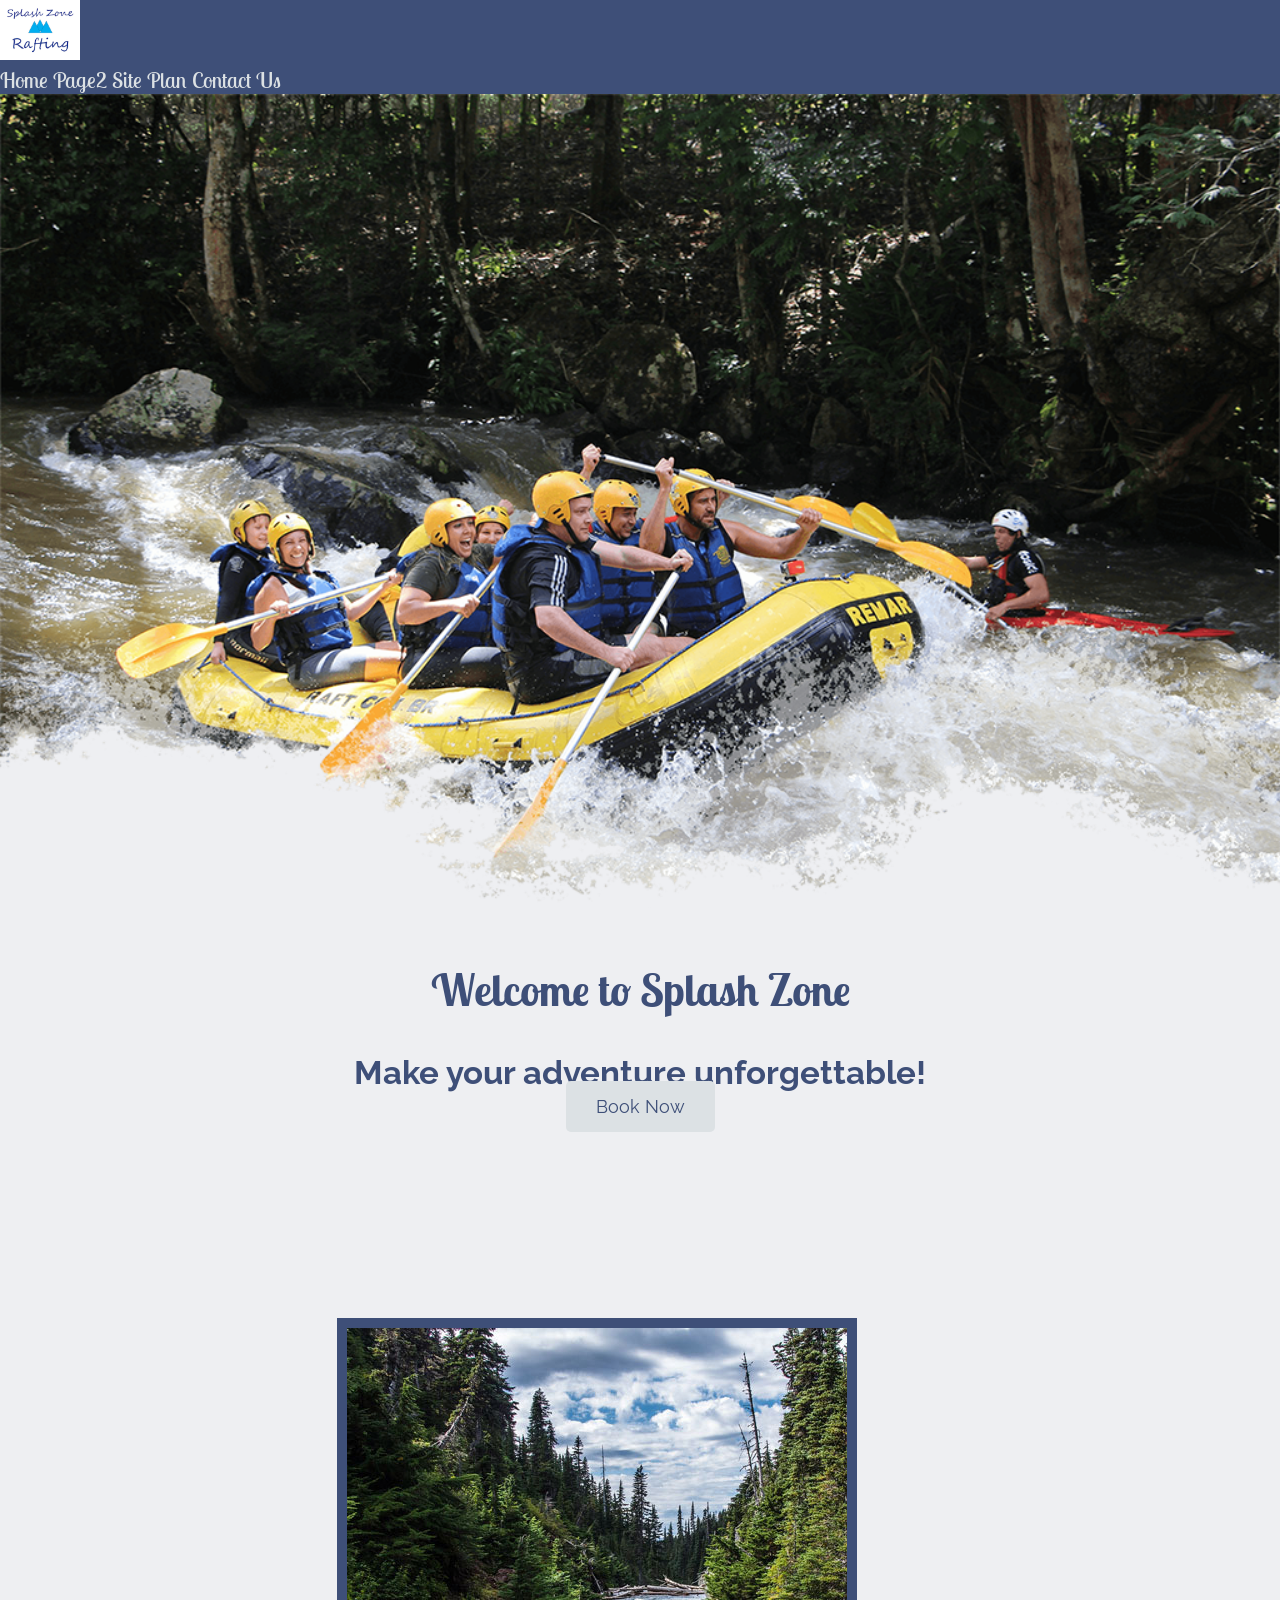
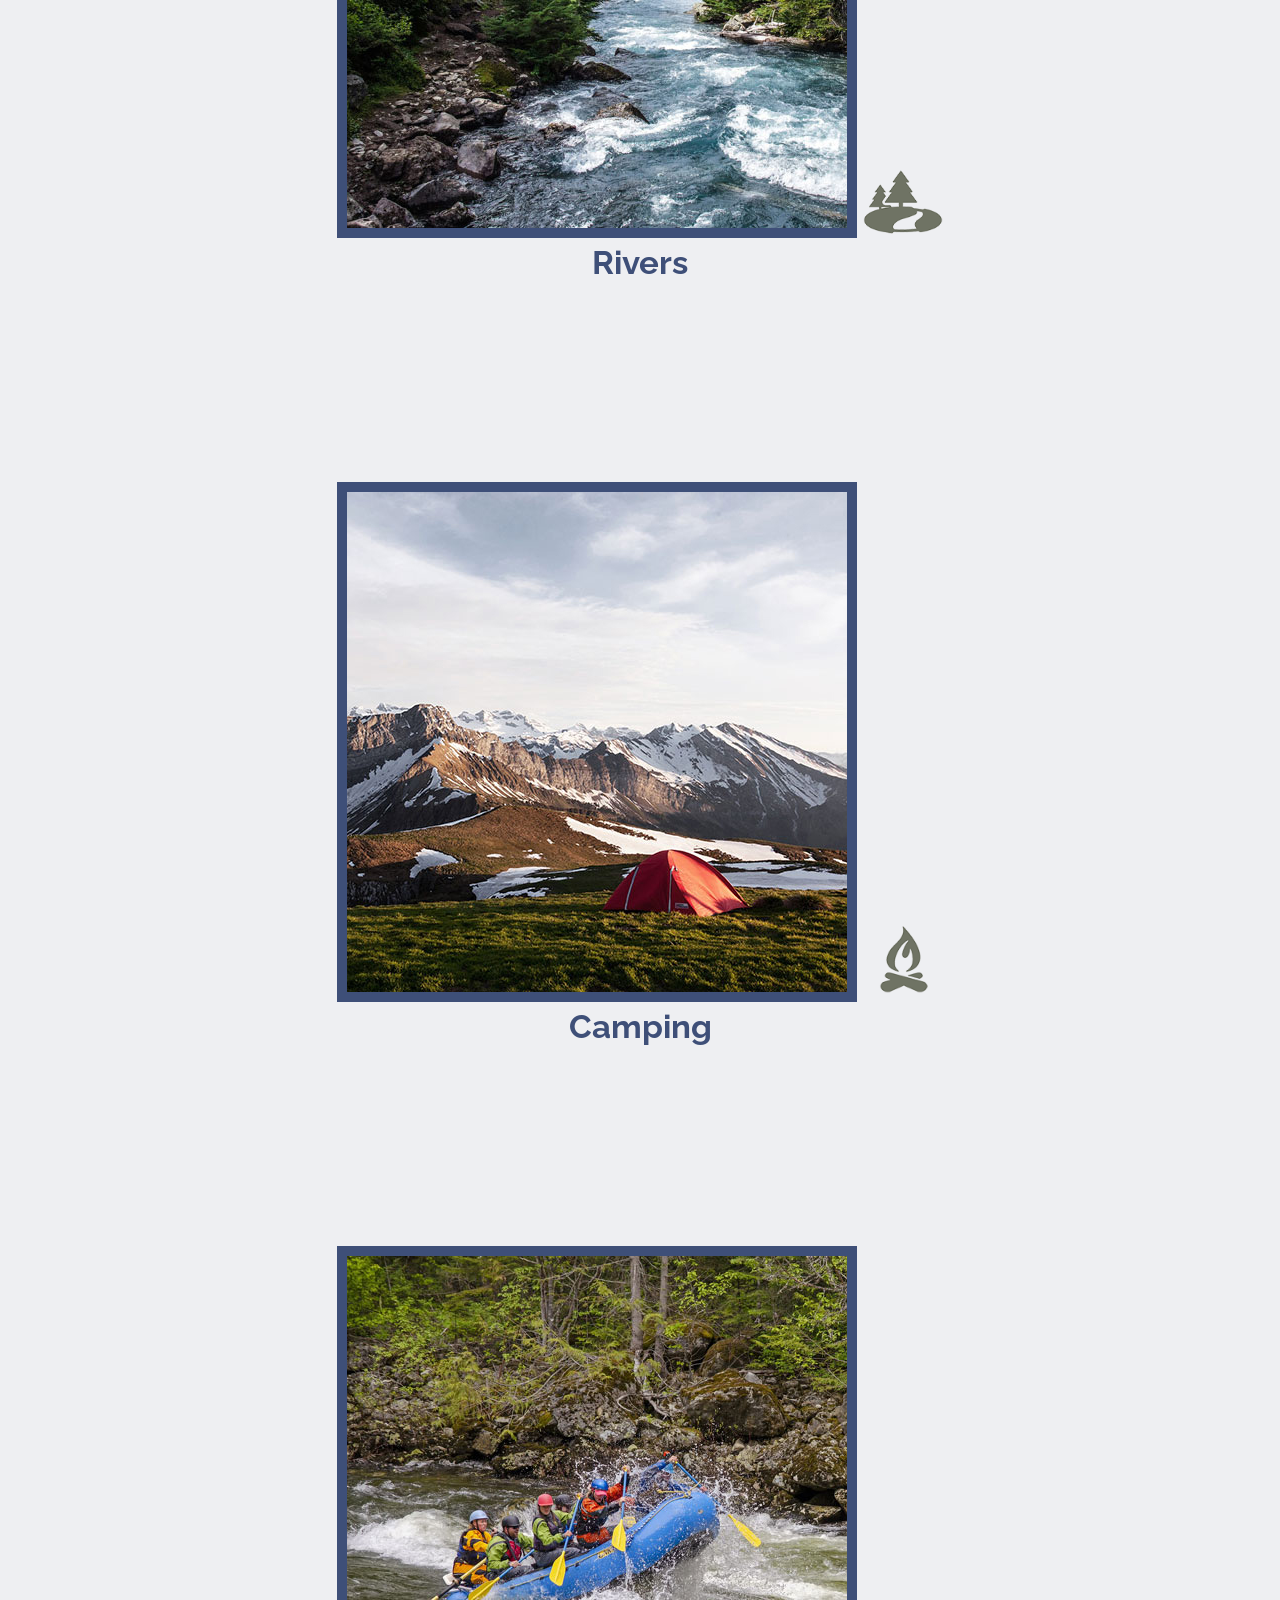
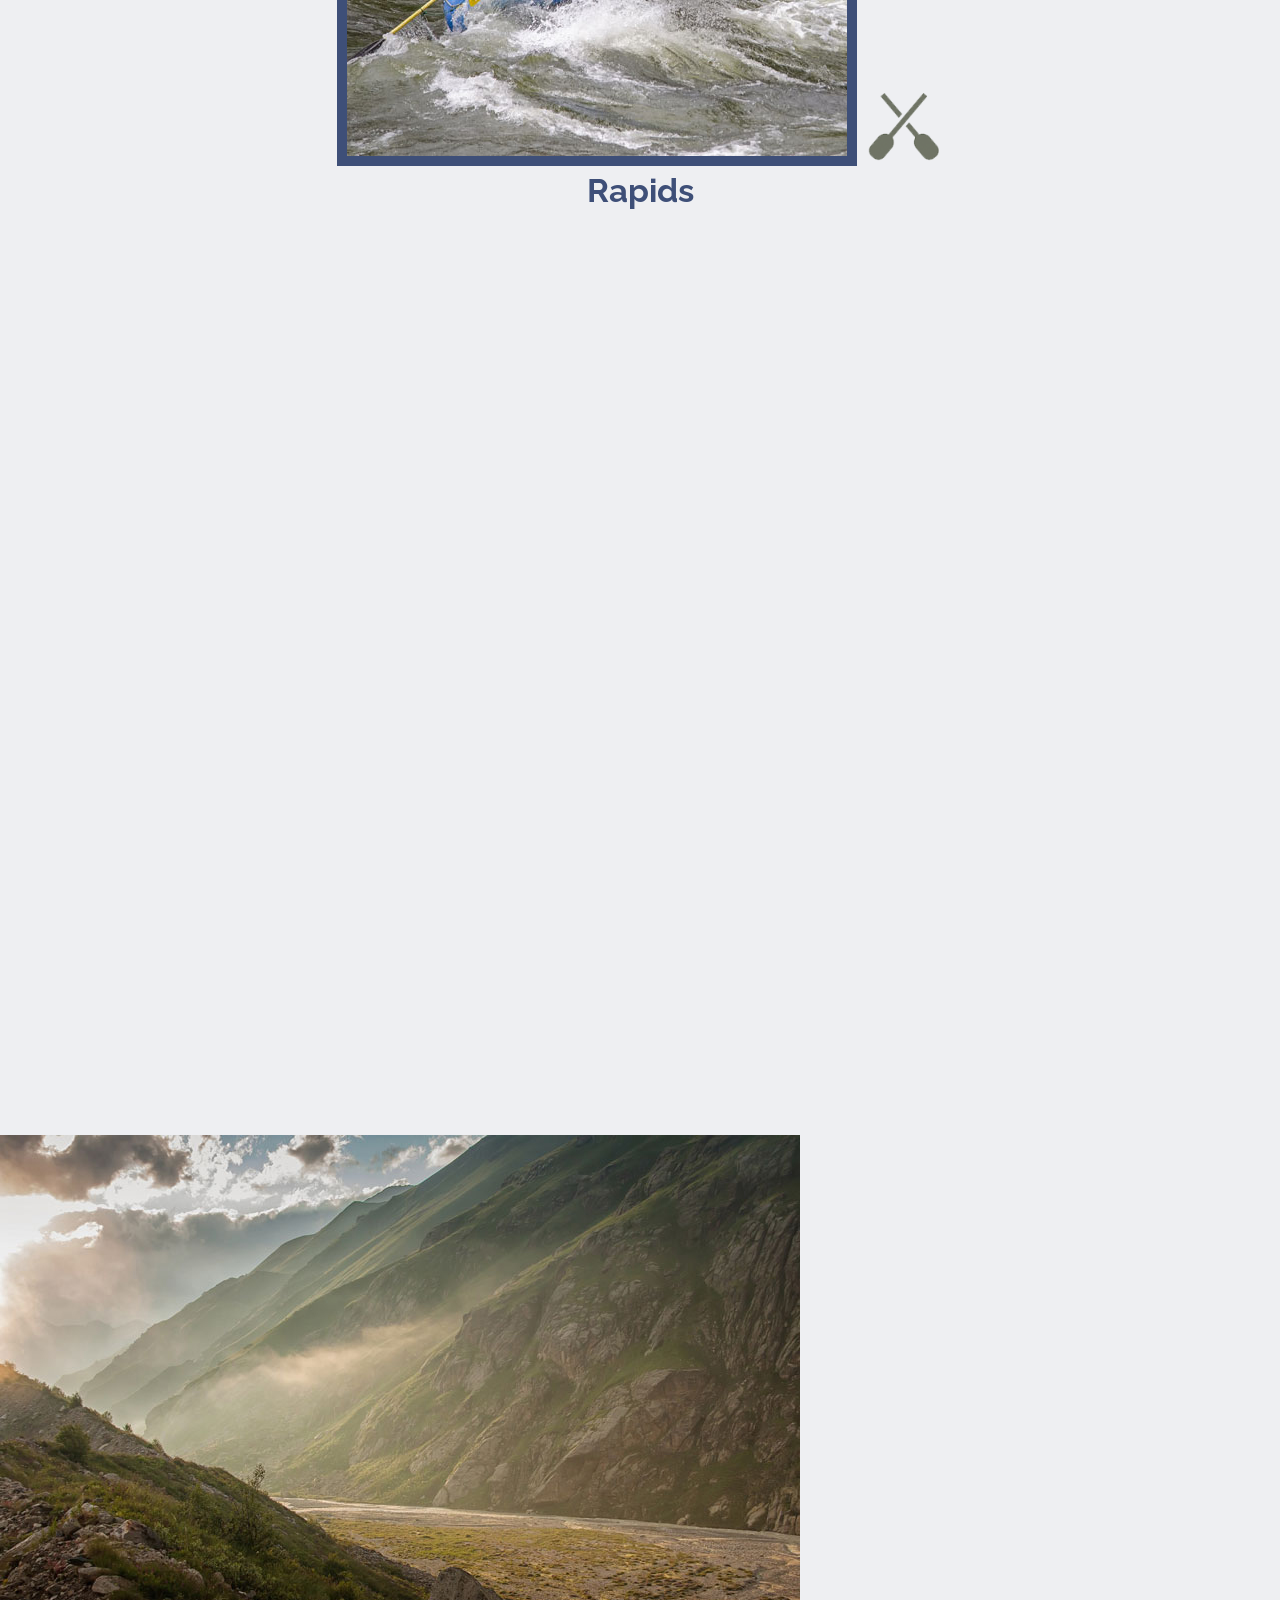
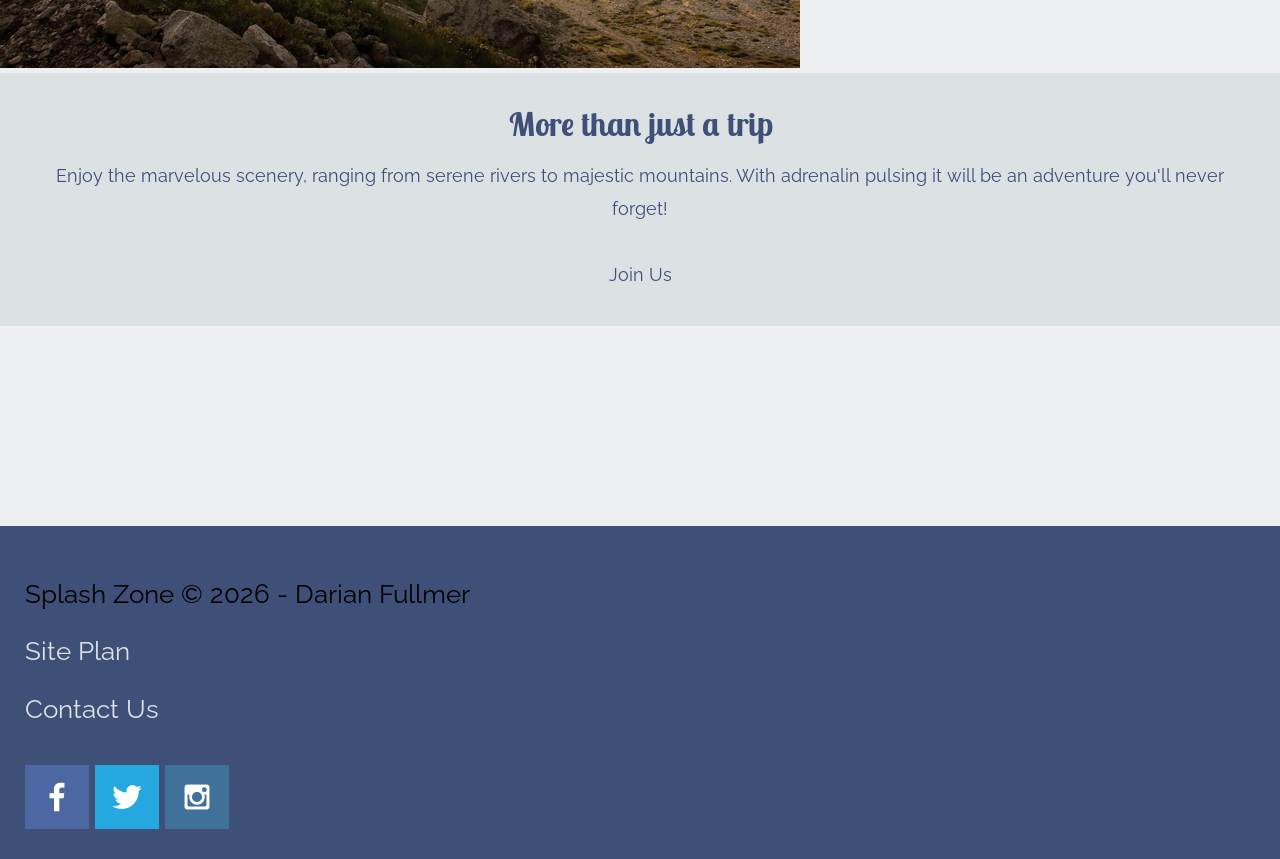
==== wwr/index.html @ d2191a70 "1st commit" ====
<!DOCTYPE html>
    <html lang="en">
    <head>
        <meta charset="UTF-8">
        <meta name="viewport" content="width=device-width, initial-scale=1.0">
        <title>Splash Zone Home</title>
        <link type="text/css" rel="stylesheet" href="styles/styles.css" >

    </head>
    <body>
        <div id="content">
            <header>
                <a href="index.html" id="logo_link">
                    <img class="logo" src="images/splashzonerafting-logo.png" alt="Splash Zone Logo" >
                </a>
            
            <nav>
                    <a href="index.html">Home</a>
                    <a href="#">Page2</a>
                    <a href="site-plan-rafting.html">Site Plan</a>
                    <a href="contactus.html">Contact Us</a>
            </nav>
            </header>
            <div id="hero">
                <div id="hero-box">
                    <img id="hero-img" src="images/hero.png" alt="People enjoying rafting" >
                    <section id="hero-msg">
                        <h1 class="home-title">Welcome to Splash Zone</h1>
                        <h2> Make your adventure unforgettable!</h2>
                        <div class="button-box">
                            <a class='book' href="contactus.html">Book Now</a>
                        </div>
                </section>
            </div>
        </div>
        <main class="home-grid">
            <section class="rivers-card">
                <img class="card-img" src="images/rivers.jpg" alt="river in forest">
                <img class="icon" src="images/river_icon.png" alt="river icon">
                <h2>Rivers</h2>
            </section>
            <section class="camping-card">
                <img class="card-img" src="images/camping.jpg" alt="tent in mountains">
                <img class="icon" src="images/fire_icon.png" alt="fire icon">
                <h2>Camping</h2>
            </section>
            <section class="rapids-card">
                <img class="card-img" src="images/rapids.jpg" alt="rafting boat">
                <img class="icon" src="images/oars.png" alt="oars icon">
                <h2>Rapids</h2>
            </section>
            <div id="background"></div>
            <img class="mountains" src="images/mountains.jpg" alt="Misty mountains">
            <section class="msg">
                <h2>More than just a trip</h2>
                <p>Enjoy the marvelous scenery, ranging from serene rivers to majestic mountains. With adrenalin pulsing it will be an adventure you'll never forget!</p>
                <a class='join' href="rivers.html">Join Us</a>
            </section>
        </main>
            <footer>
                <p>Splash Zone &copy; 2026 - Darian Fullmer</p>
                <p><a href="site-plan-rafting.html">Site Plan</a></p>
                <p><a href="contactus.html">Contact Us</a></p>
                <div class="social">
                    <a href="https://facebook.com" target="_blank">
                        <img src="images/facebook.png" alt="facebook icon" >
                    </a>
                    <a href="https://twitter.com" target="_blank">
                        <img src="images/twitter.png" alt="twitter icon" >
                    </a>
                    <a href="https://instagram.com" target="_blank">
                        <img src="images/instagram.png" alt="instagram icon" >
                    </a>

                </div>
            </footer>
        </div>
    </body>
---- wwr/styles/styles.css ----
/* importing fonts Raleway and Lobster Two */

@import url('https://fonts.googleapis.com/css2?family=Lobster+Two:ital,wght@0,400;0,700;1,400;1,700&family=Raleway:ital,wght@0,100..900;1,100..900&display=swap');


/* full page modifications */
body{
    background-color: #eeeff2;
    font-family: "Raleway", Helvetica, sans-serif;
    font-size: 22px;
    margin: 0;
    padding: 0;
}

#content {
    max-width: 1600px;
    margin: 0 auto;

}

main section {
    text-align: center;
}
main section img {
    box-sizing: border-box;
}
/* header modifications */
header {
    background-color: #3E4F78;
    font-family: "Lobster Two", cursive;
}

.home-title {
    color: #3E4F78;
    font-family: "Lobster Two", cursive;
    font-size: 2em;
    margin-top: 10px;
}
/* footer modifications */
footer {
    background-color: #3E4F78;
    padding: 25px;
    margin-top: 200px;
}

footer a {
    color: #DCE1E4;
    text-decoration: none;
}

footer p {
    font-size: 1.2em;
}

footer a:hover {
    color: #C5CCDE;
    text-decoration: underline;
}

footer .social img {
    padding-top: 15px;
}
/* link modifications */
nav a {
    text-align: center;
    color: #DCE1E4;
    text-decoration: none;
    padding-top: 35px;
}
nav a:hover {
    background-color: #C5CCDE;
    color: #3E4F78;
}
.book, .join{
    background-color: #DCE1E4;
    color: #3E4F78;
    text-decoration: none;
    font-size: 18px;
    padding: 15px 30px;
    margin-top: 50px;
    border-radius: 5px;
}
.book:hover, .join:hover{
    background-color: #3E4F78;
    color: #DCE1E4;
}

/* Hero modifications */
#hero-msg h1 {
    text-align: center;
}
#hero-msg h2 {
    text-align: center;
}

#hero-img {
    width: 100%;

}

/* Message section modifications */
.msg {
    background-color: #DCE1E4;
    line-height: 1.5em;
    padding: 35px;
}
.msg h2{
     color: #3E4F78;
    font-family: "Lobster Two", cursive;
}
.msg p{
     color: #3E4F78;
     font-size: .8em;
    padding-bottom: 15px;
}

/* image modifications */

.icon {
    width: 80px;
    padding-top: 10px;
}
.rivers-card, .rapids-card, .camping-card {
   margin: 200px 0;

}
.card-img {
    border: 10px solid #3e4f78;
}

/* Logo modifications */

.logo {
    width: 80px; 

}

#logo_link {
   padding-top: 5px;
   
}

/* I don't know for these */
.button-box {
    text-align: center;
}

#background {
    height:725px; 
}

h2 {
    color: #3E4F78;
    margin: 0;
}
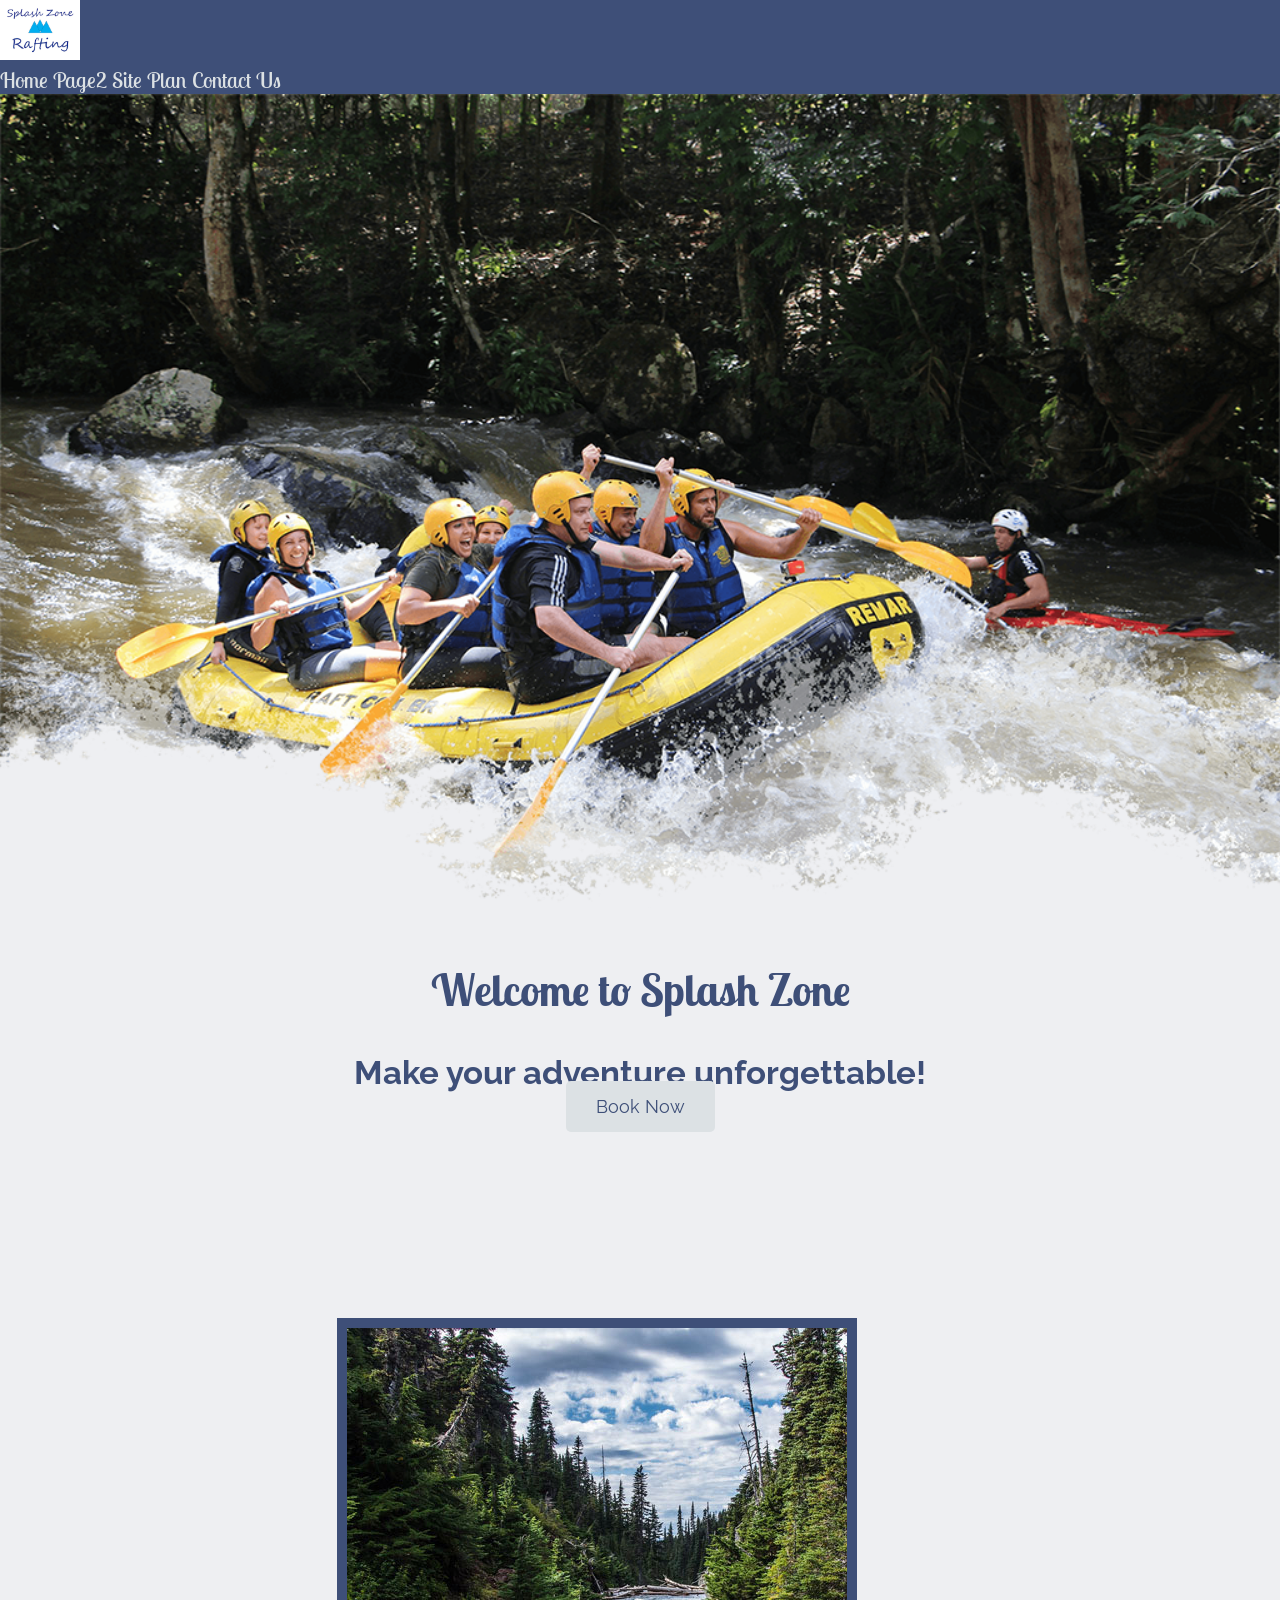
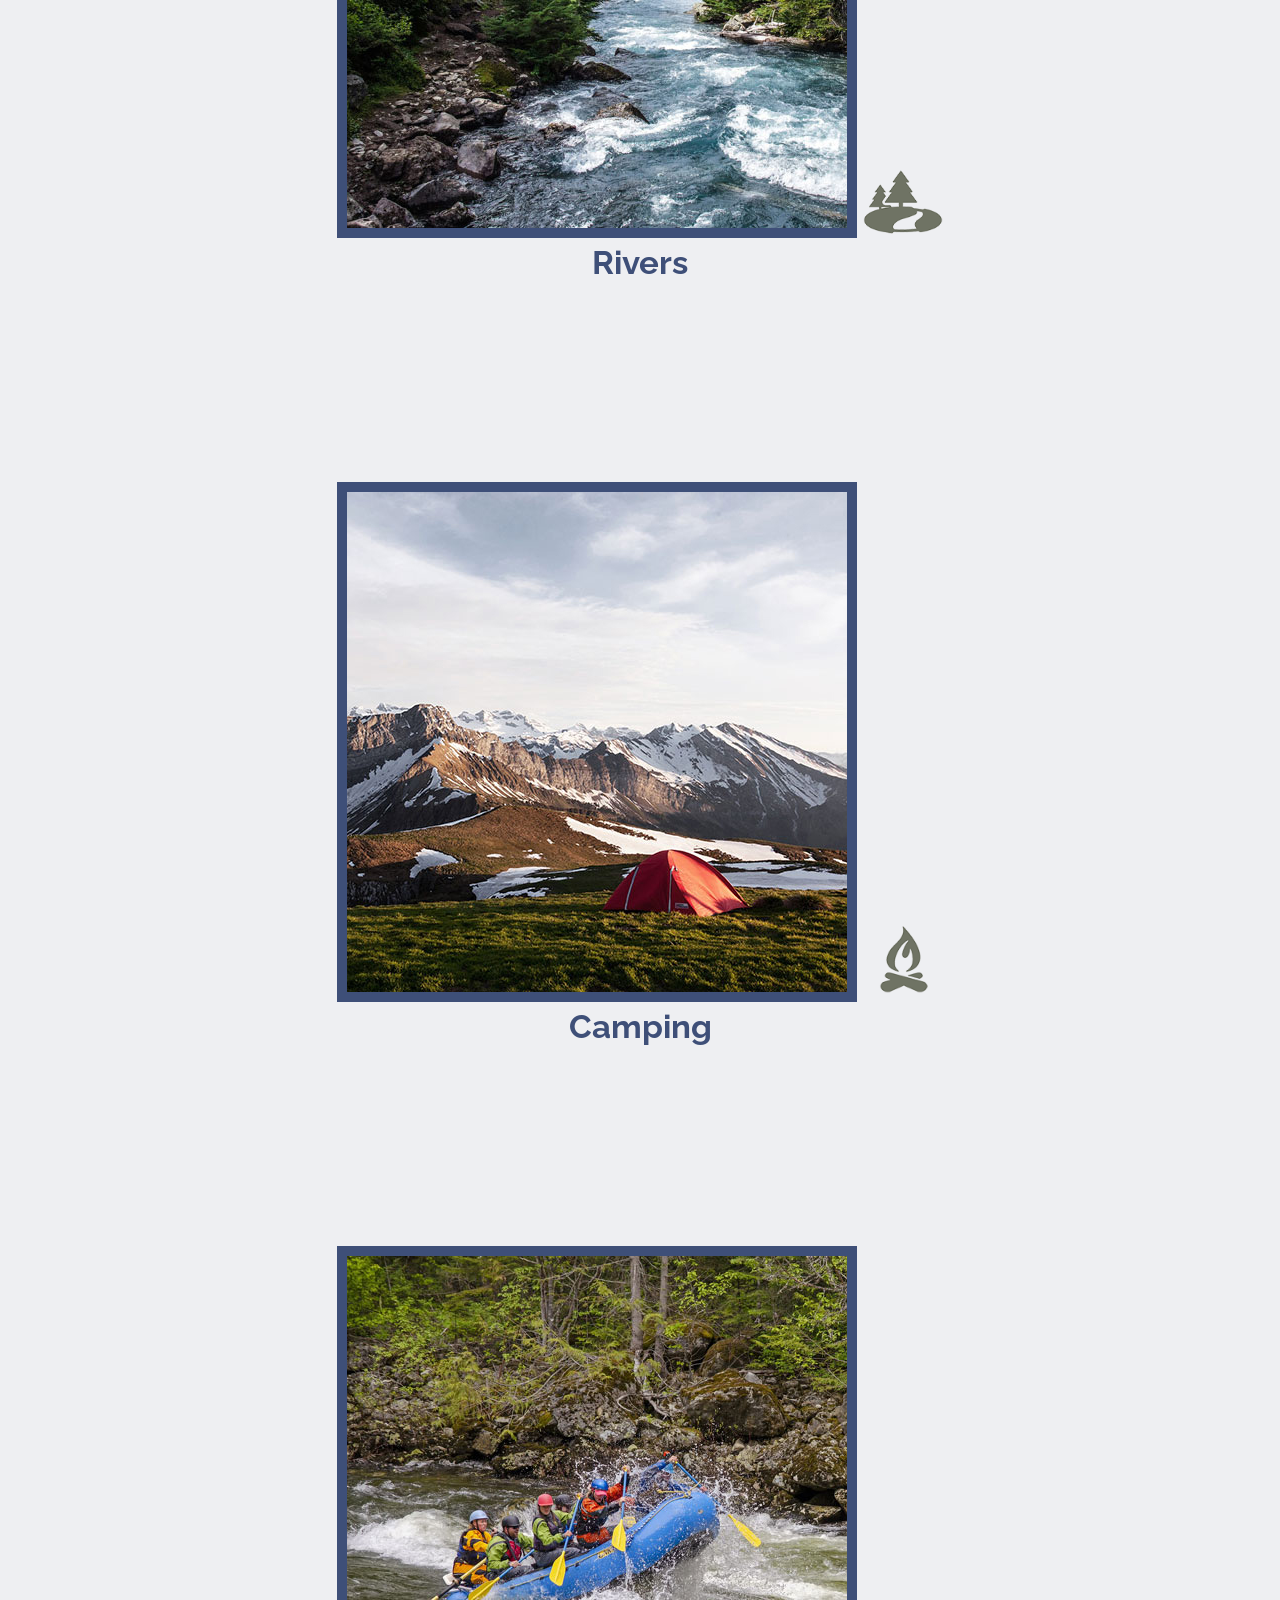
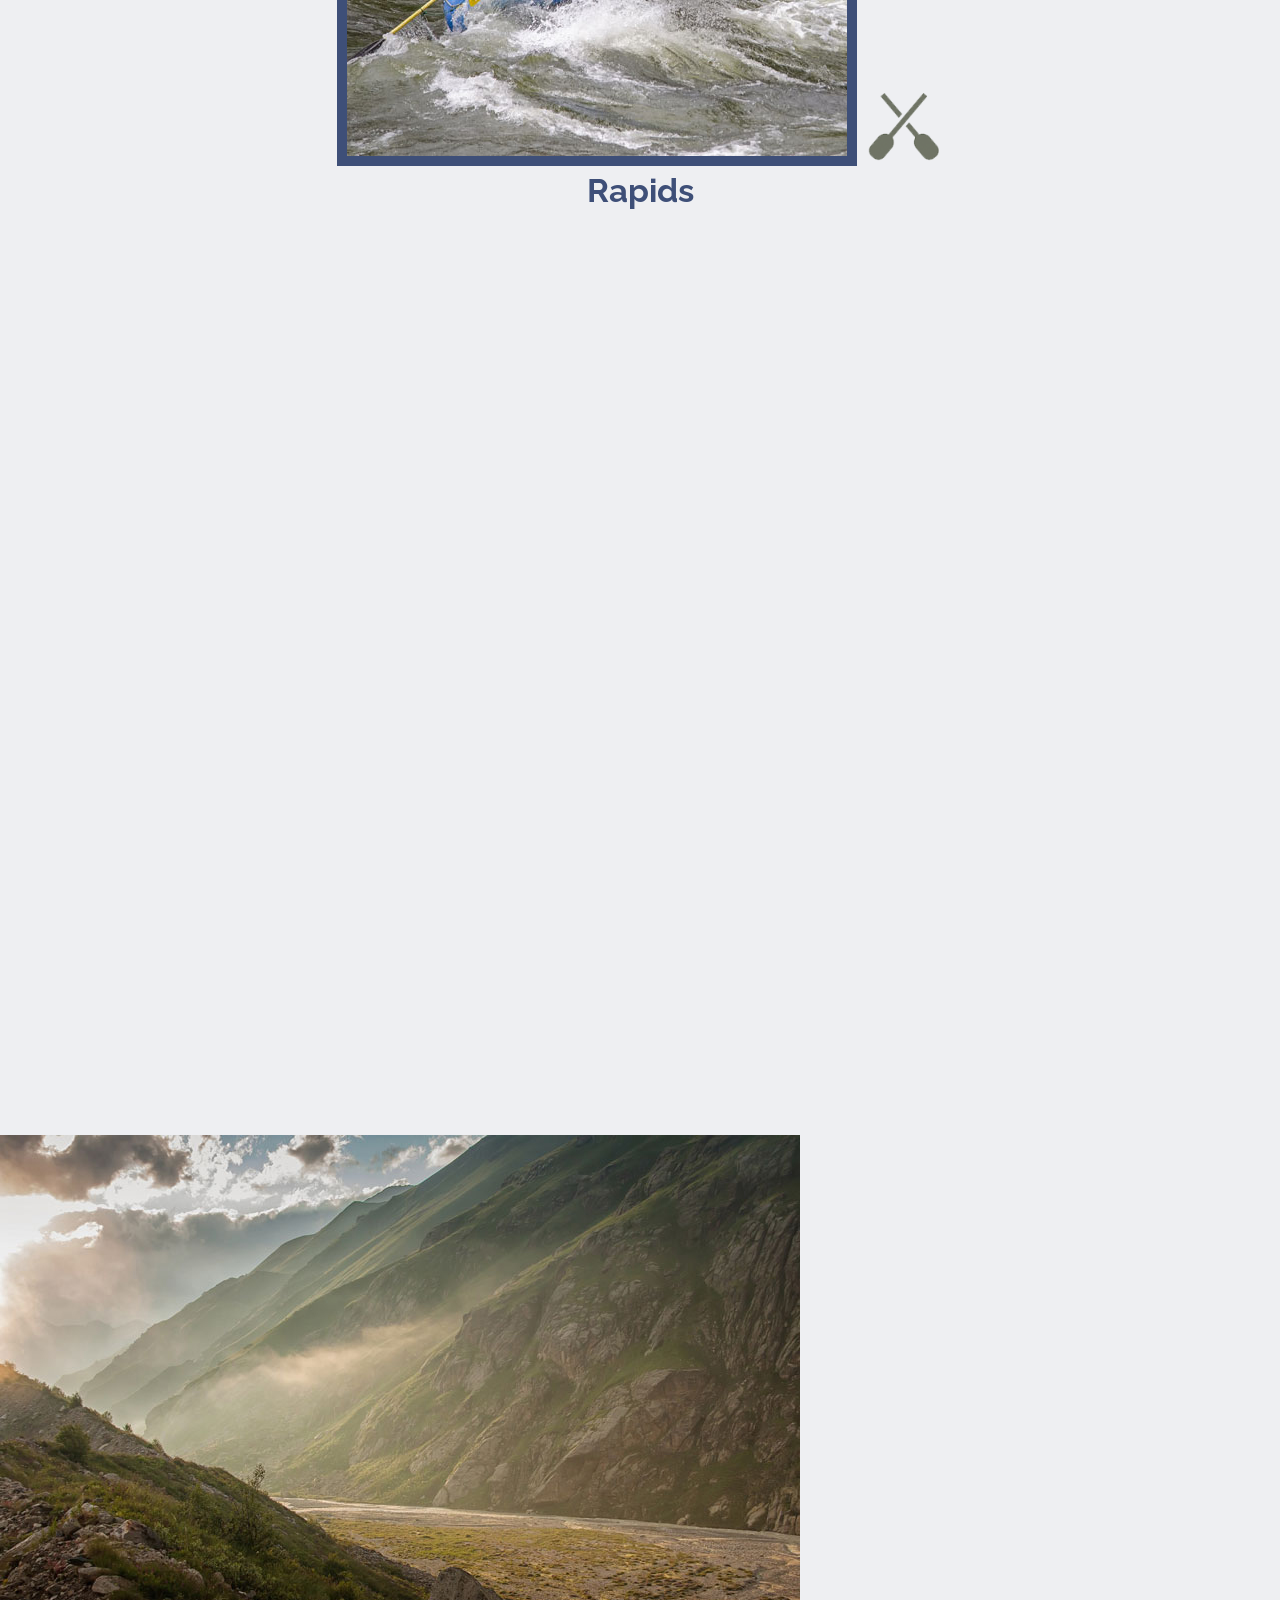
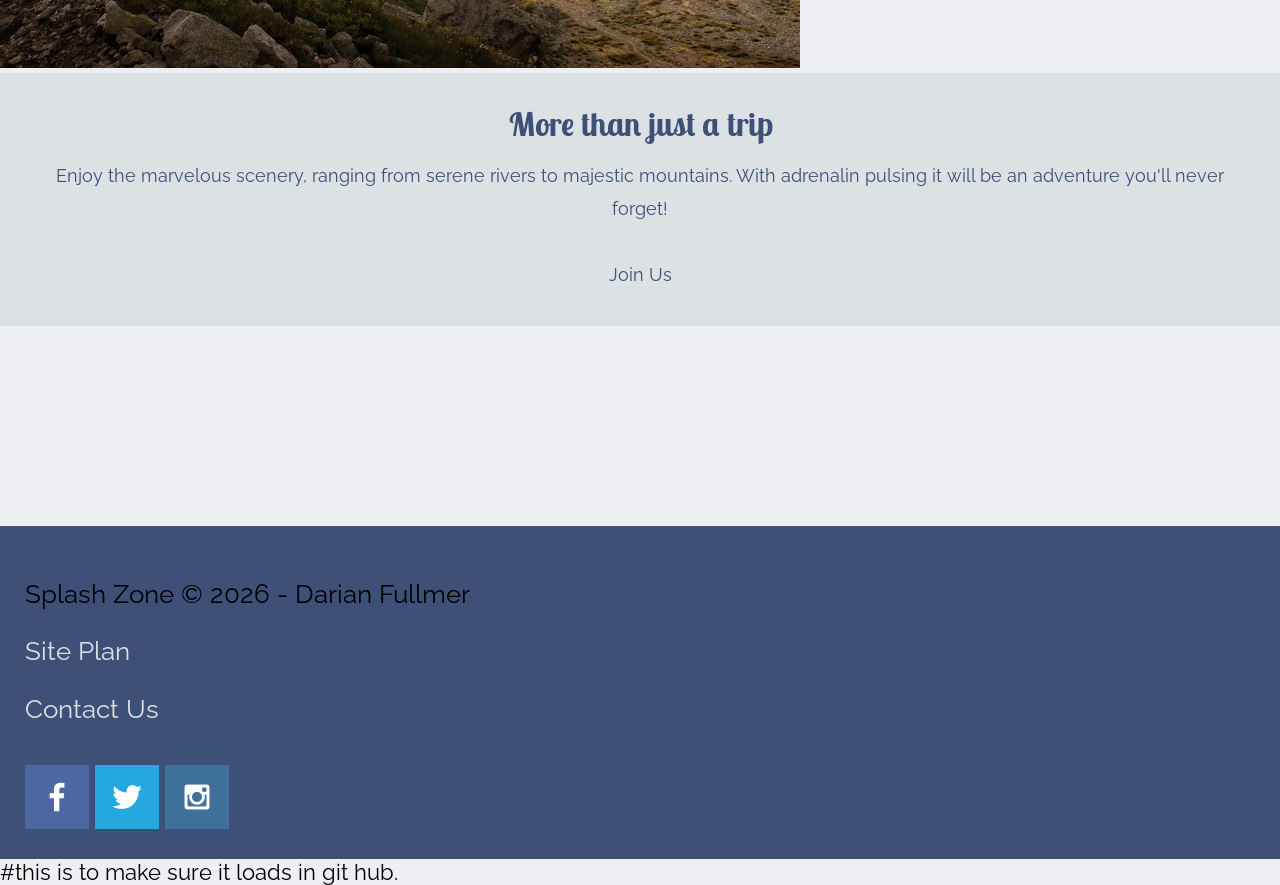
==== commit c2c51028: "ADDing to GitHub" ====
--- a/wwr/index.html
+++ b/wwr/index.html
@@ -75,4 +75,8 @@
                 </div>
             </footer>
         </div>
-    </body>+    </body>
+
+
+
+    #this is to make sure it loads in git hub.
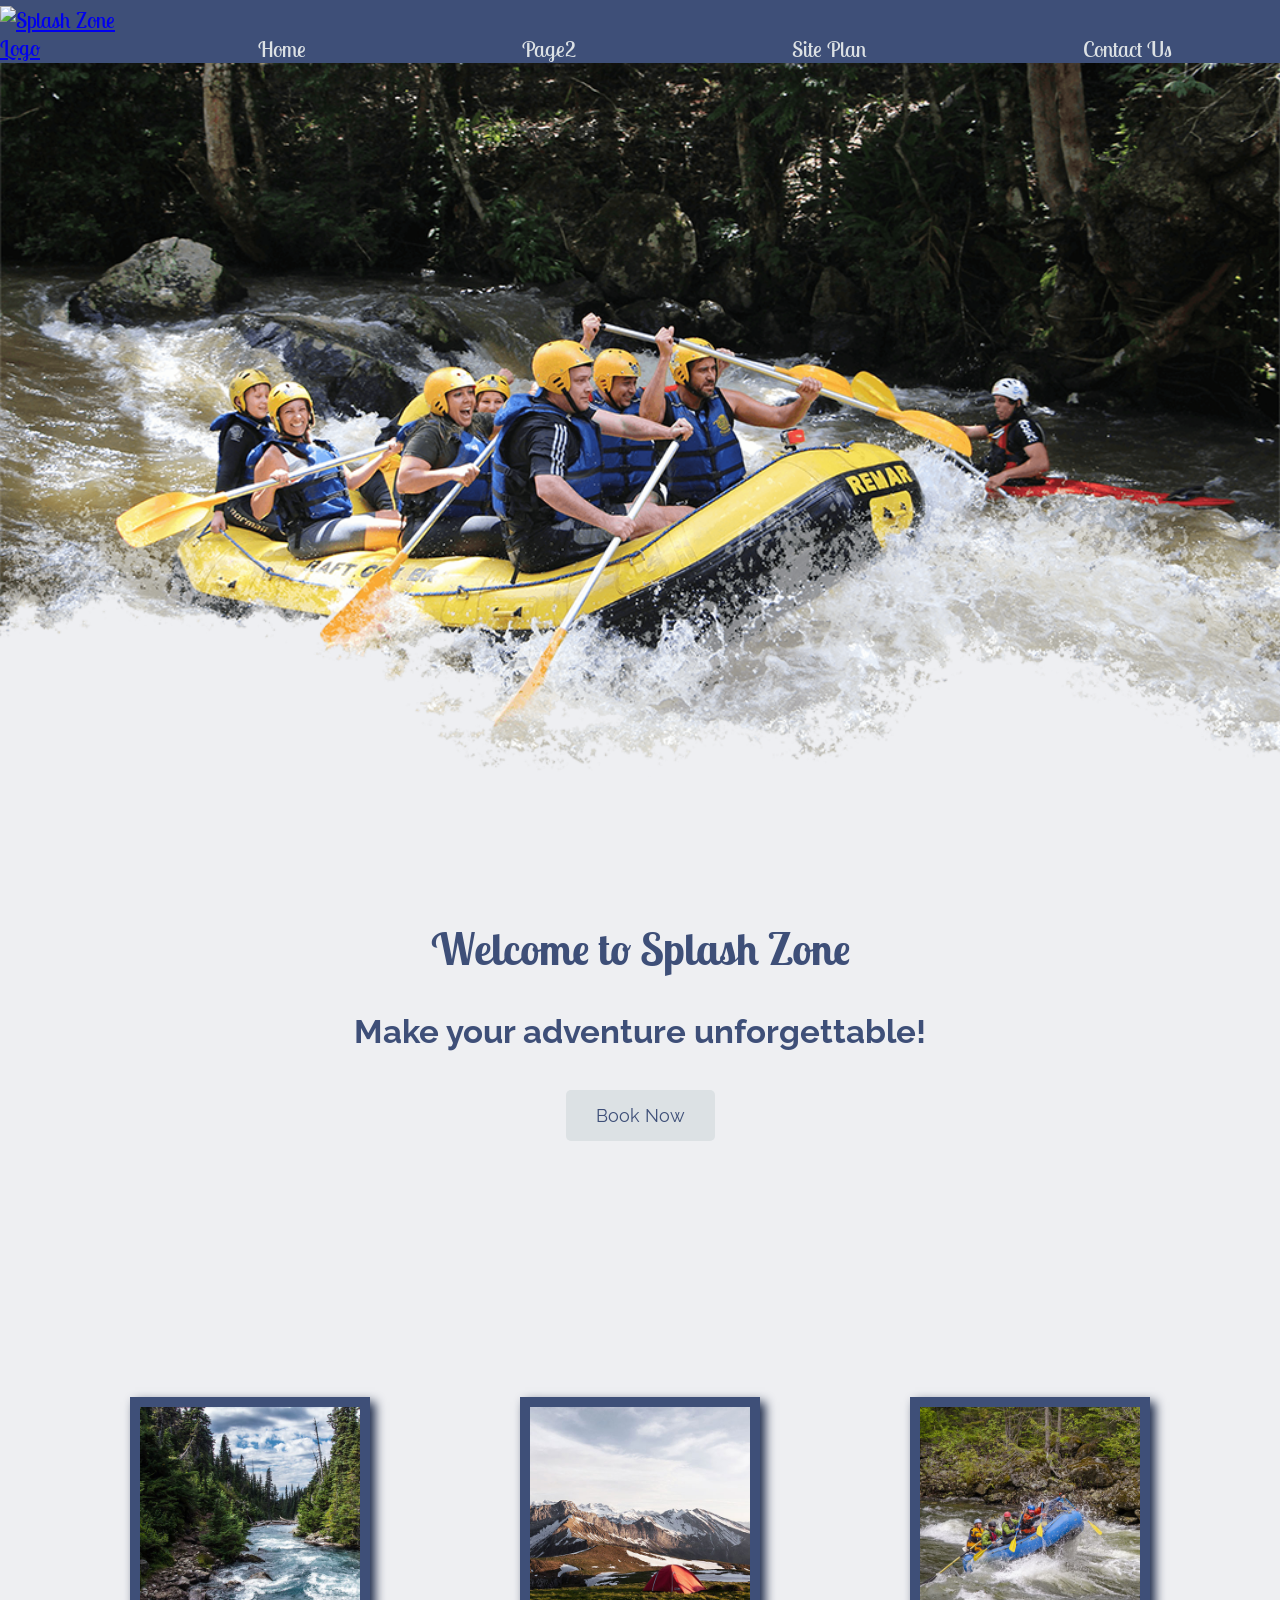
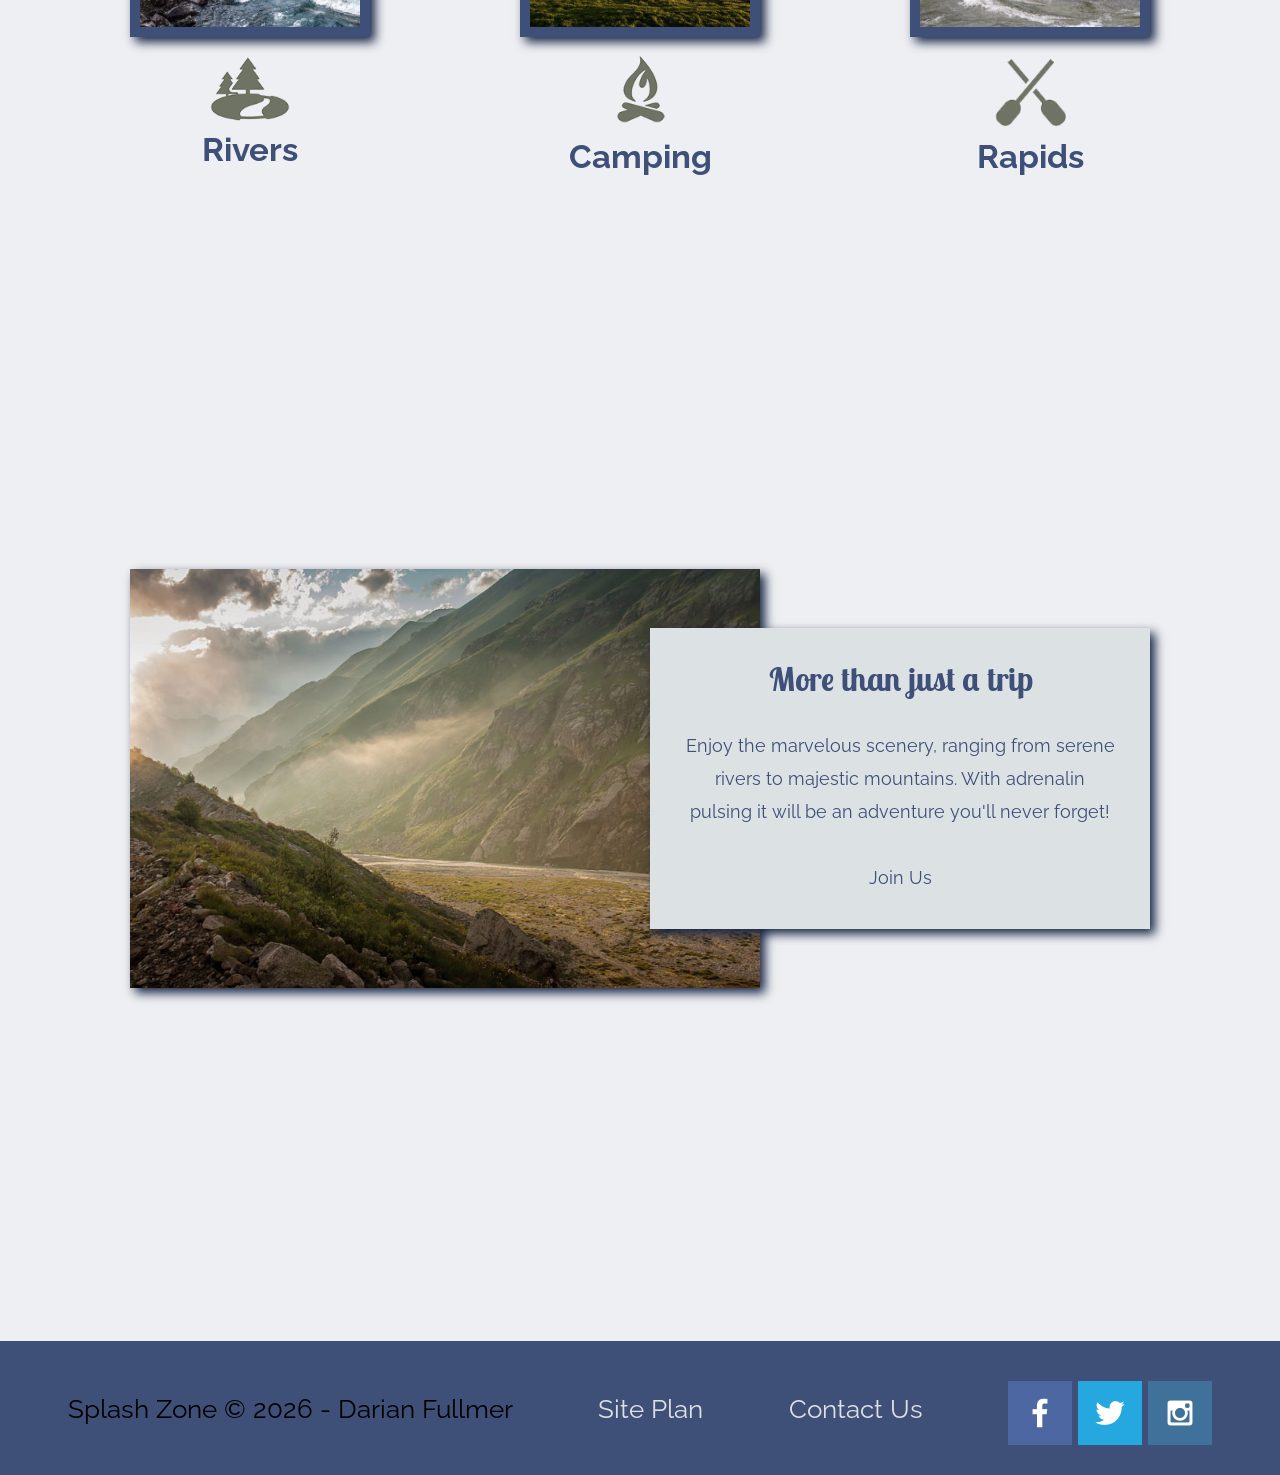
==== commit 2eb7d004: "WWR finished index" ====
--- a/wwr/index.html
+++ b/wwr/index.html
@@ -11,7 +11,7 @@
         <div id="content">
             <header>
                 <a href="index.html" id="logo_link">
-                    <img class="logo" src="images/splashzonerafting-logo.png" alt="Splash Zone Logo" >
+                    <img class="logo" src="images/splashzoneraftinglogo.png" alt="Splash Zone Logo" >
                 </a>
             
             <nav>
@@ -30,9 +30,9 @@
                         <div class="button-box">
                             <a class='book' href="contactus.html">Book Now</a>
                         </div>
-                </section>
-            </div>
-        </div>
+                    </section>
+                </div>
+             </div>
         <main class="home-grid">
             <section class="rivers-card">
                 <img class="card-img" src="images/rivers.jpg" alt="river in forest">
@@ -50,7 +50,7 @@
                 <h2>Rapids</h2>
             </section>
             <div id="background"></div>
-            <img class="mountains" src="images/mountains.jpg" alt="Misty mountains">
+            <img class="mountains" src="images/mountains.jpg" alt="misty mountains">
             <section class="msg">
                 <h2>More than just a trip</h2>
                 <p>Enjoy the marvelous scenery, ranging from serene rivers to majestic mountains. With adrenalin pulsing it will be an adventure you'll never forget!</p>
@@ -79,4 +79,4 @@
 
 
 
-    #this is to make sure it loads in git hub.+    <!-- this is to make sure it loads in Github. -->
--- a/wwr/styles/styles.css
+++ b/wwr/styles/styles.css
@@ -7,7 +7,7 @@
 /* full page modifications */
 body{
     background-color: #eeeff2;
-    font-family: "Raleway", Helvetica, sans-serif;
+    font-family: "Raleway", Helvetica, sans-serif; 
     font-size: 22px;
     margin: 0;
     padding: 0;
@@ -24,11 +24,19 @@
 }
 main section img {
     box-sizing: border-box;
+}
+.home-grid {
+    display: grid;
+    grid-template-columns: repeat(10, 1fr );
+    grid-gap: 20px;
+    margin-top: 50px;
 }
 /* header modifications */
 header {
     background-color: #3E4F78;
     font-family: "Lobster Two", cursive;
+    display: grid;
+    grid-template-columns: 150px auto;
 }
 
 .home-title {
@@ -37,11 +45,15 @@
     font-size: 2em;
     margin-top: 10px;
 }
+
 /* footer modifications */
 footer {
     background-color: #3E4F78;
     padding: 25px;
     margin-top: 200px;
+    display: flex;
+    justify-content: space-around;
+    align-items: center;
 }
 
 footer a {
@@ -62,6 +74,12 @@
     padding-top: 15px;
 }
 /* link modifications */
+
+nav {
+    display: flex;
+    justify-content: space-around;
+
+}
 nav a {
     text-align: center;
     color: #DCE1E4;
@@ -87,6 +105,17 @@
 }
 
 /* Hero modifications */
+#hero {
+    display: grid;
+    grid-template-columns: 1fr 3fr 1fr;
+    margin-top: -100px;
+}
+#hero-msg {
+    grid-column: 2/3;
+    grid-row: 1/2;
+    margin-top: 100px;
+}
+
 #hero-msg h1 {
     text-align: center;
 }
@@ -98,16 +127,26 @@
     width: 100%;
 
 }
+#hero-box {
+    grid-column: 1/4;
+    grid-row: 1/3;
+    z-index: -1;
+
+}
 
 /* Message section modifications */
 .msg {
+    grid-column: 6/10;
+    grid-row: 6/7;
     background-color: #DCE1E4;
     line-height: 1.5em;
     padding: 35px;
+    box-shadow: 5px 5px 10px #162443;
 }
 .msg h2{
      color: #3E4F78;
     font-family: "Lobster Two", cursive;
+    padding-bottom: 15px;
 }
 .msg p{
      color: #3E4F78;
@@ -127,6 +166,35 @@
 }
 .card-img {
     border: 10px solid #3e4f78;
+    transition: transform 0.5s;
+    box-shadow: 5px 5px 10px #162443;
+}
+.card-img:hover {
+    opacity: 0.6;
+    transform: scale(1.1);
+}
+
+.card-img, .mountains {
+    width: 100%;
+    
+}
+.rivers-card {
+    grid-column: 2/4;
+    grid-row: 2/3;
+}
+.camping-card {
+    grid-column: 5/7;
+    grid-row: 2/3;
+}
+.rapids-card {
+    grid-column: 8/10;
+    grid-row: 2/3;
+}
+.mountains {
+    grid-column: 2/7;
+    grid-row: 5/8;
+    box-shadow: 5px 5px 10px #162443;
+
 }
 
 /* Logo modifications */
@@ -138,19 +206,70 @@
 
 #logo_link {
    padding-top: 5px;
-   
+   justify-self: center;
+   align-self: center;
 }
 
 /* I don't know for these */
 .button-box {
     text-align: center;
+    margin-top: 50px;
 }
 
 #background {
     height:725px; 
+    grid-column: 1/11;
+    grid-row: 4/9;
 }
 
 h2 {
     color: #3E4F78;
     margin: 0;
-}+}
+
+
+/* No more CSS PAST THIS */
+@media screen and (max-width: 900px) {
+    #hero, .home-grid {
+        display: block;
+        height: auto;
+    }
+    nav, footer {
+        flex-direction: column;
+    }
+    nav a {
+        display: block;
+        padding: 15px;
+    }
+    #hero {
+        margin-top: 0;
+    }
+    #hero-msg {
+        margin-top: 0;
+    }
+    #hero-msg h4 {
+        display: none;
+    }
+    #hero-msg h1 {
+        color: #6f7364;
+    }
+    .home-title {
+        font-size: 25px;
+    }
+    .rivers-card, .camping-card, .rapids-card { 
+        margin: 50px auto;
+        width: 60%;
+    }
+    #background {
+        display: none;
+    }
+    .mountains, .msg {
+        width: 80%;
+        display: block;
+        margin: 0 auto;
+    }
+    footer {
+        margin-top: 25px;
+    }
+}
+            
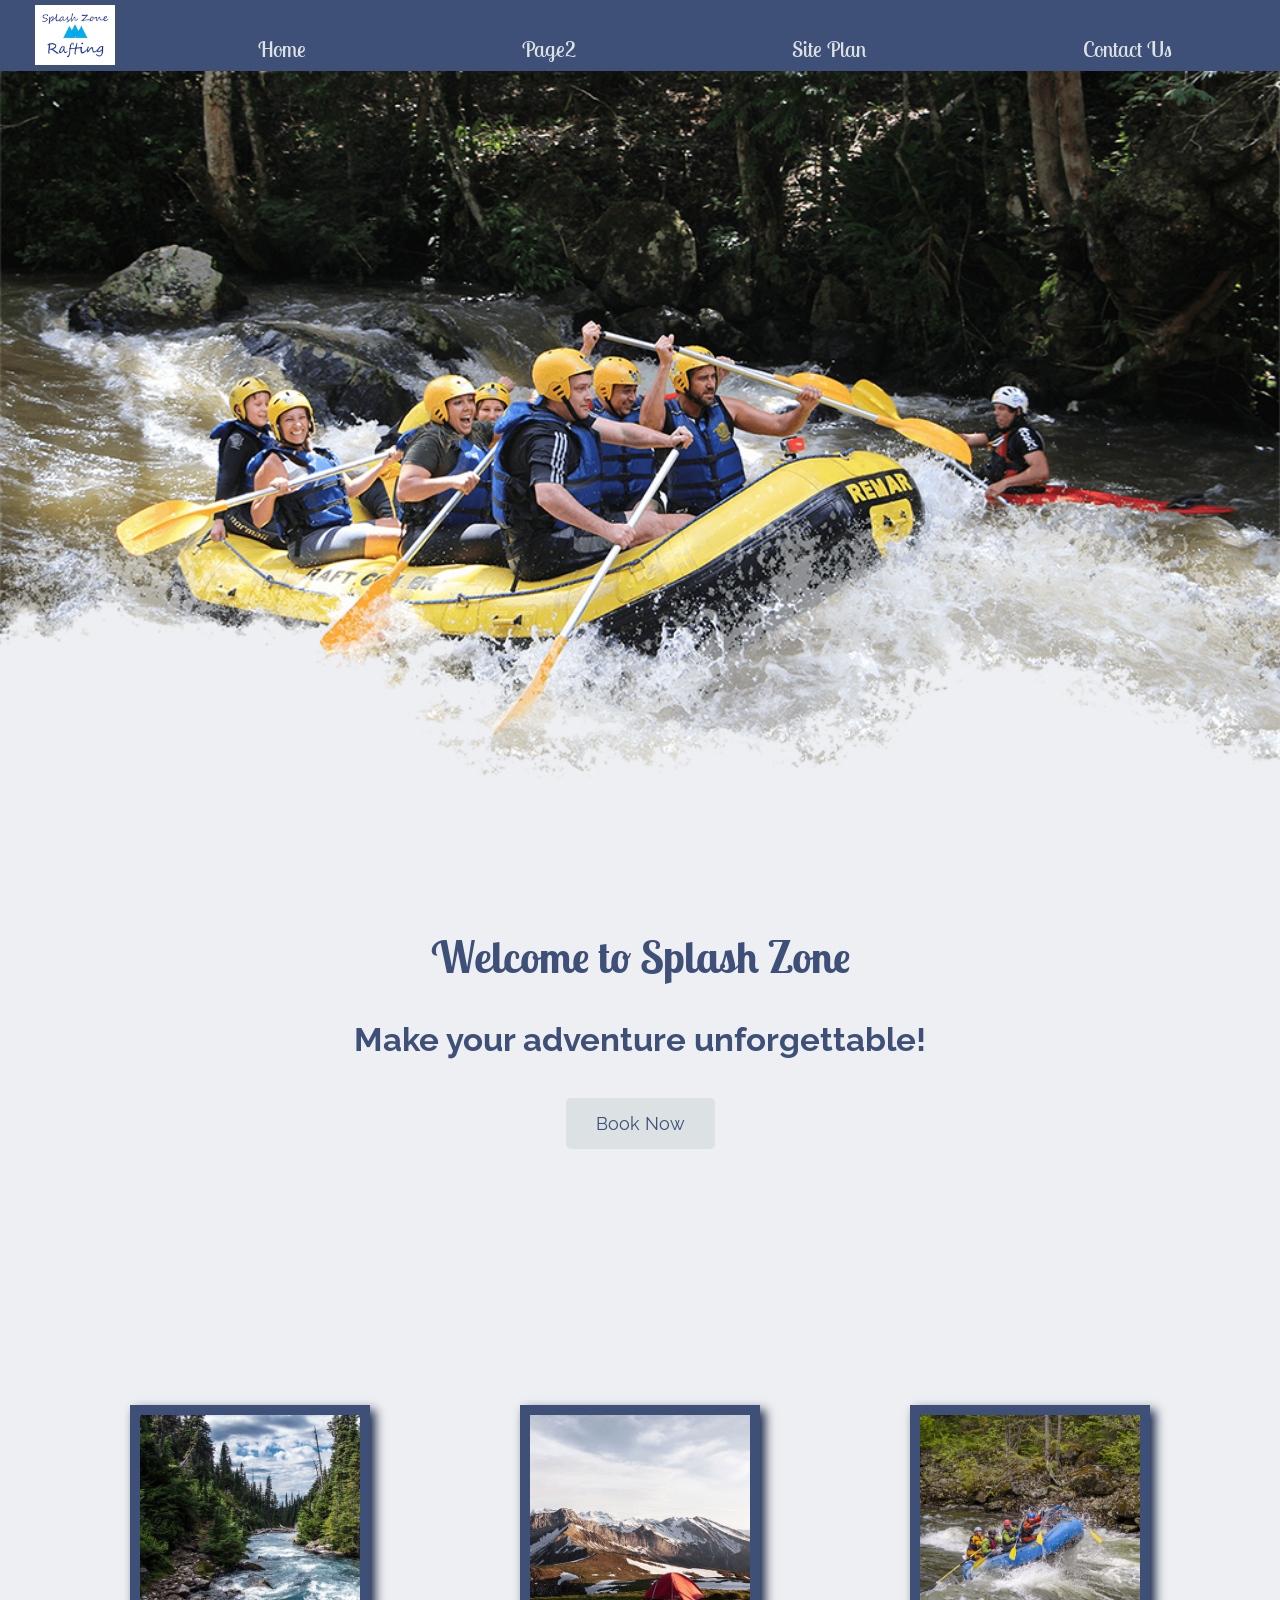
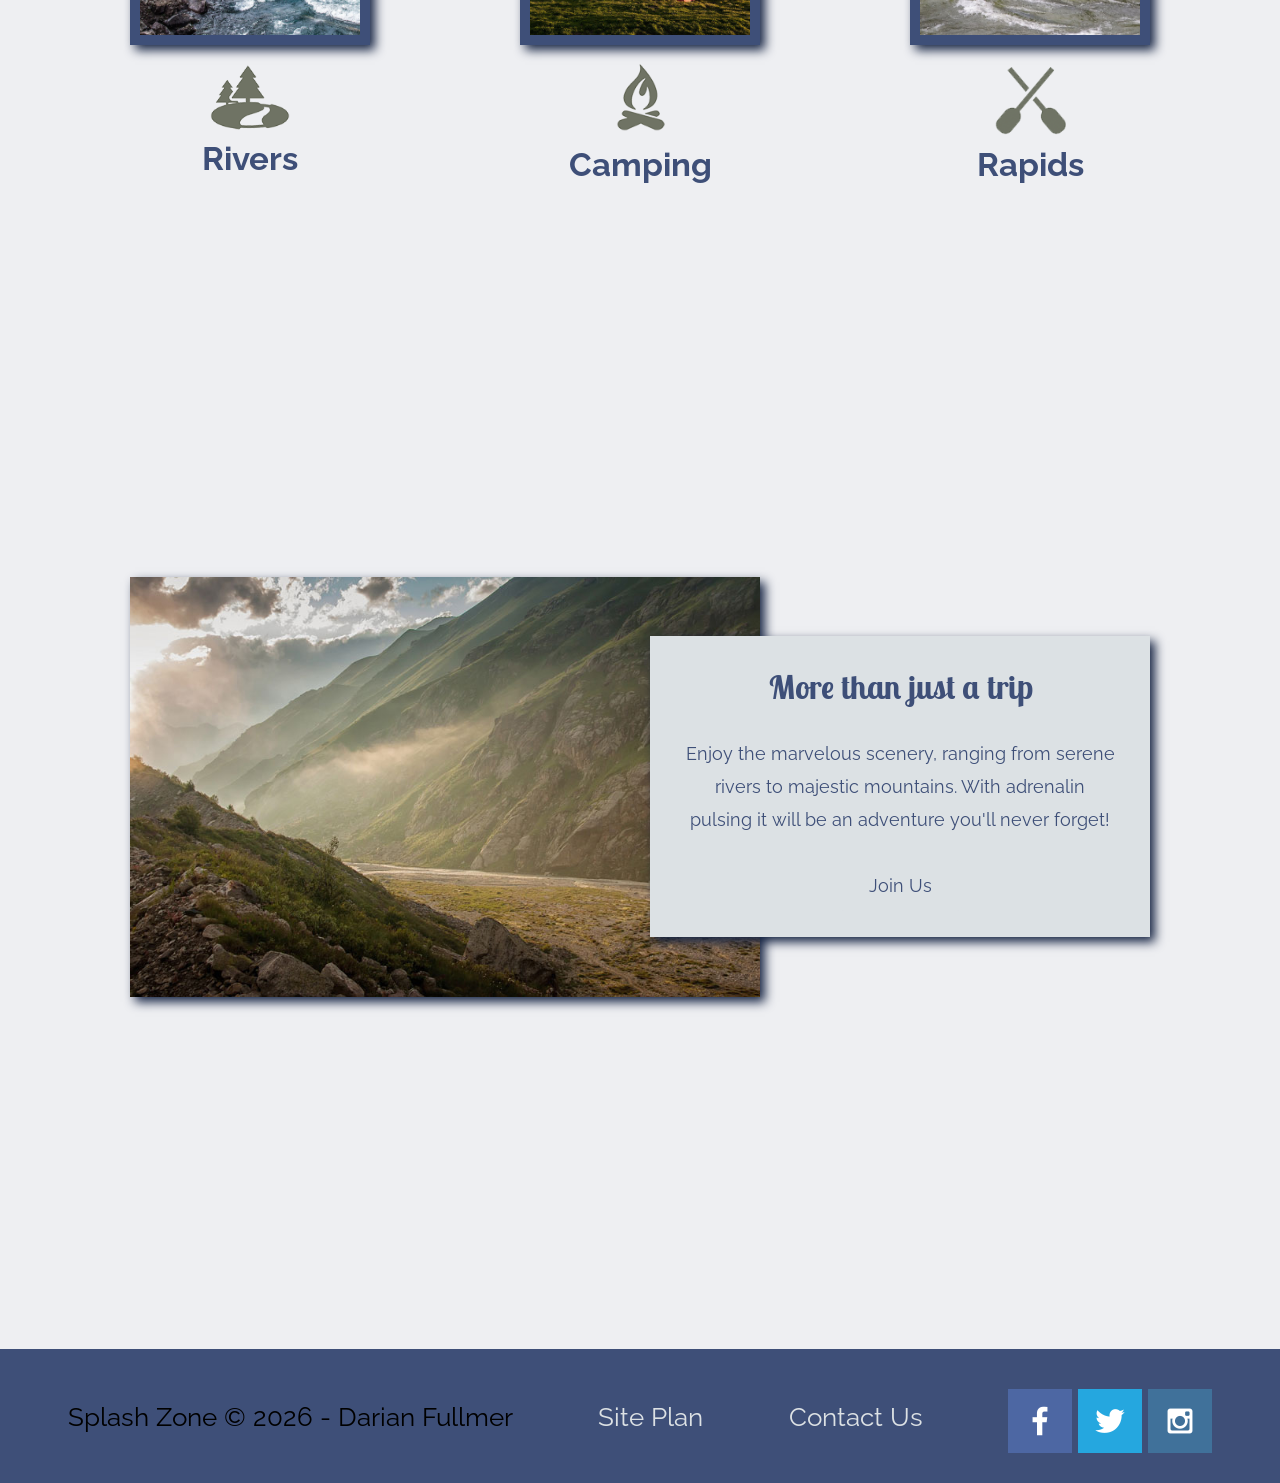
==== commit 10c35509: "Week  2 progress and ICE halloween" ====
--- a/wwr/index.html
+++ b/wwr/index.html
@@ -11,7 +11,7 @@
         <div id="content">
             <header>
                 <a href="index.html" id="logo_link">
-                    <img class="logo" src="images/splashzoneraftinglogo.png" alt="Splash Zone Logo" >
+                    <img class="logo" src="images/splashzonerafting-logo.png" alt="Splash Zone Logo" >
                 </a>
             
             <nav>
